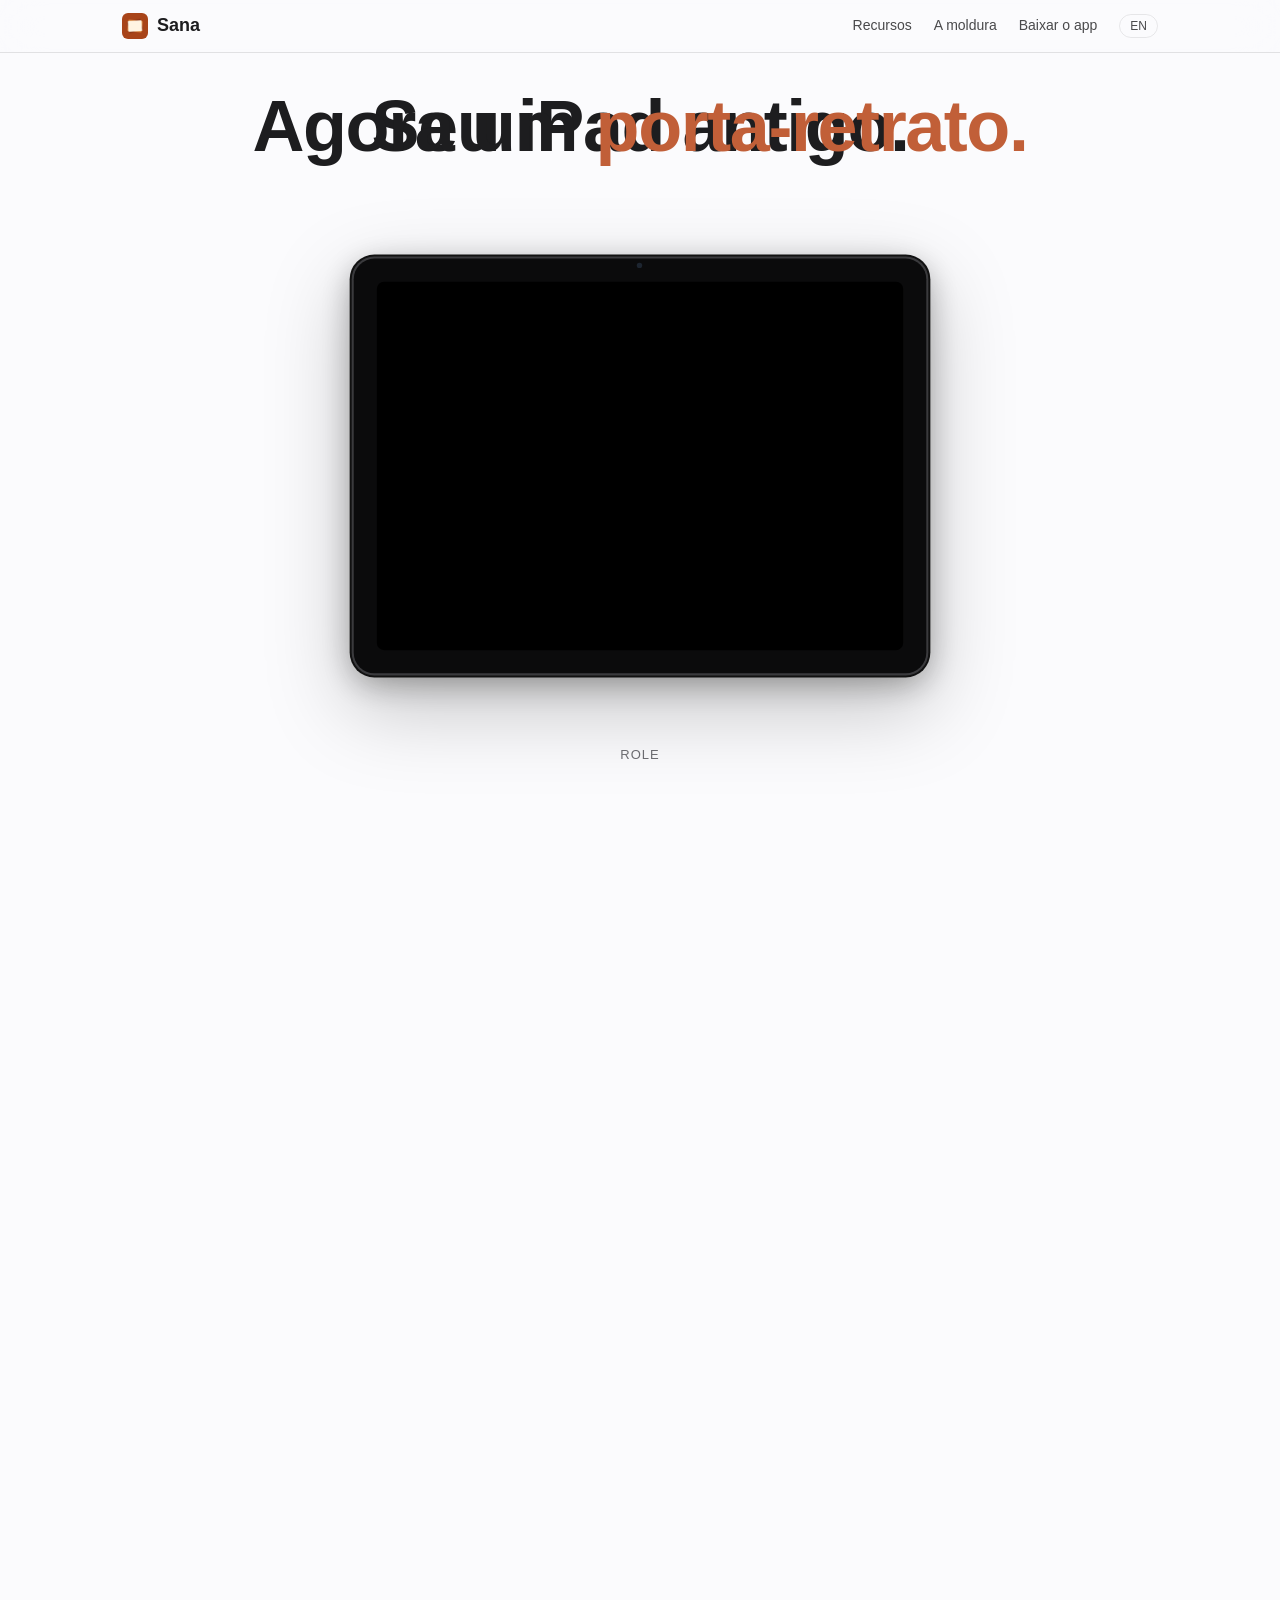
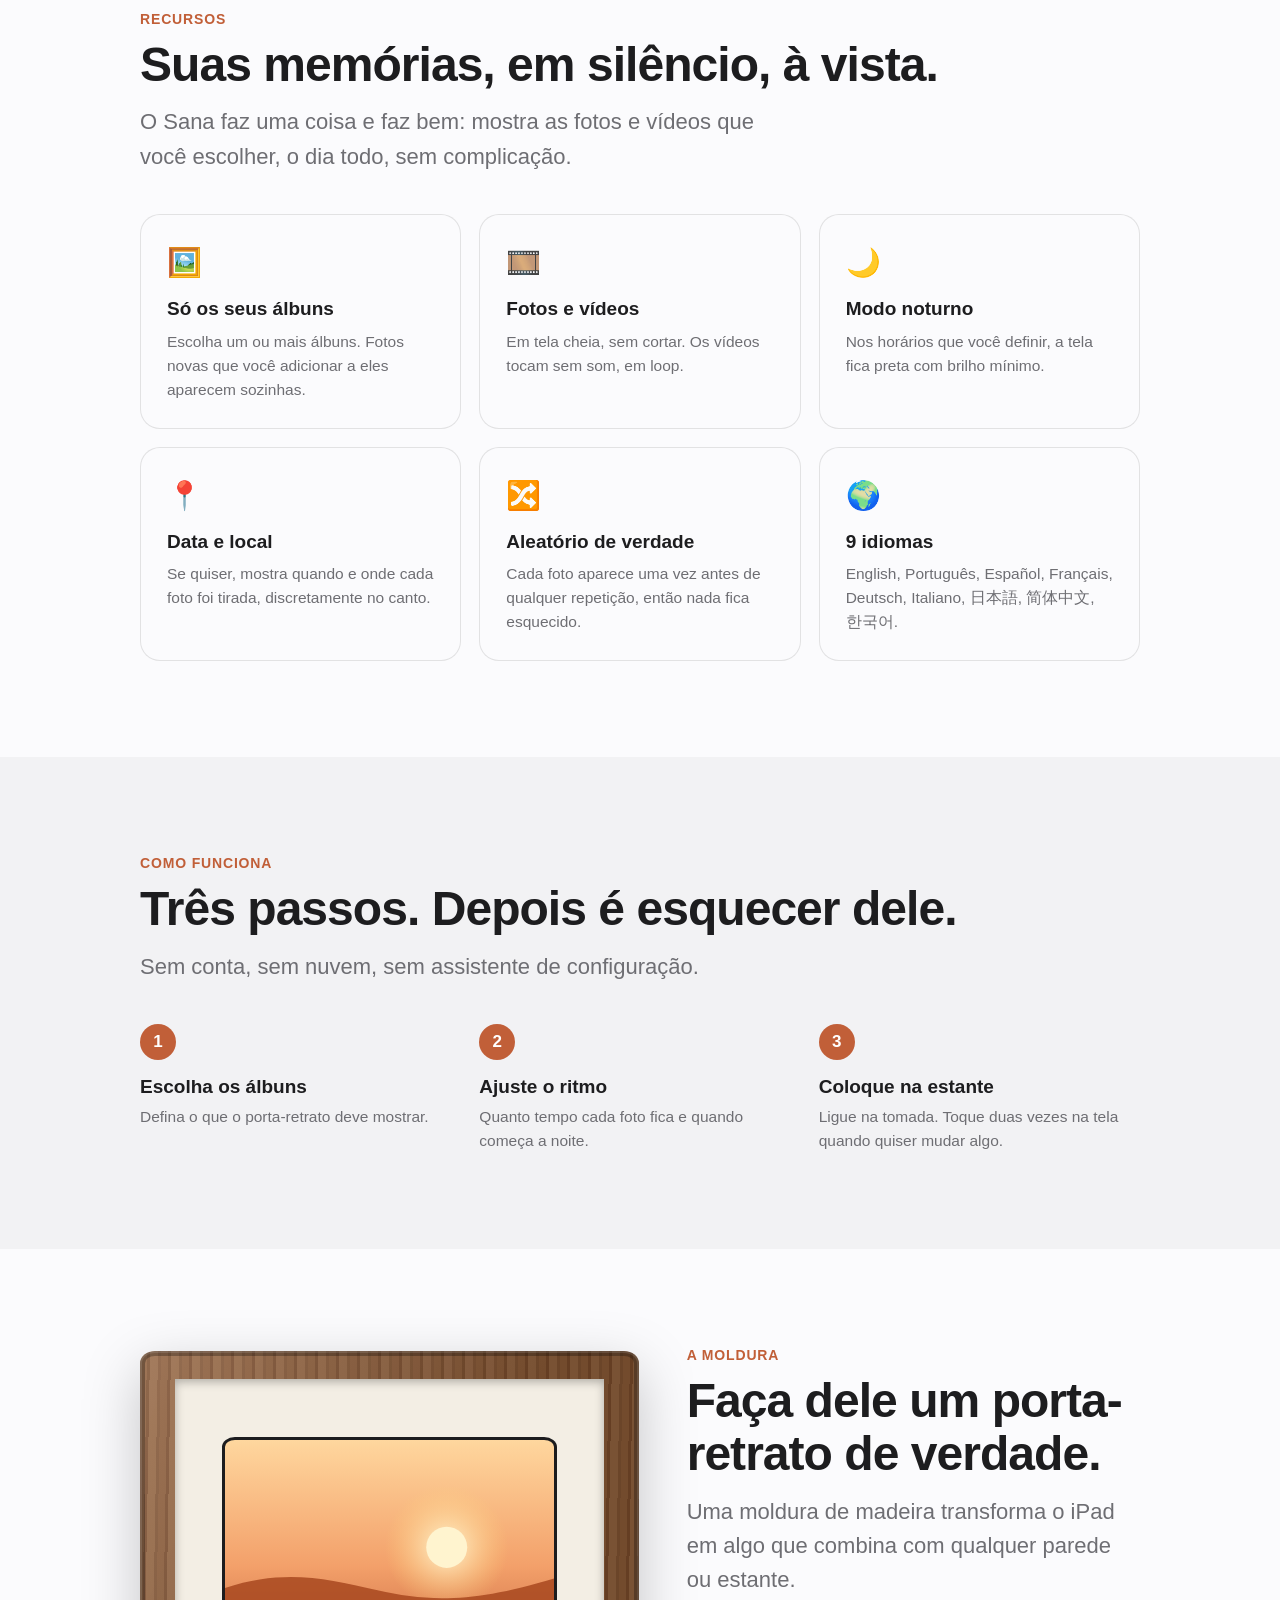
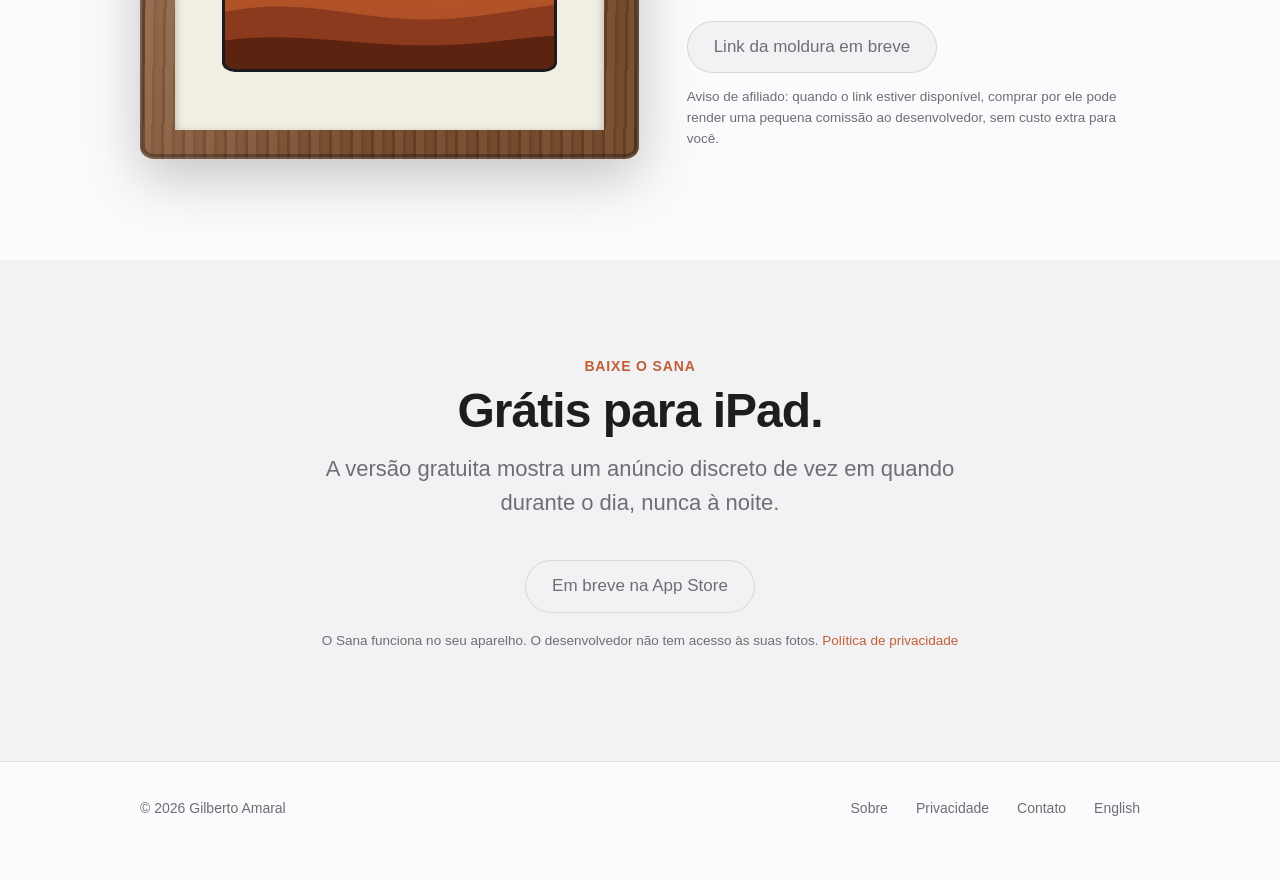
==== pt/index.html @ 2a7607f9 "Página comercial do Sana: cena de rolagem iPad→moldura, SEO, versão PT, Sobre" ====
<!doctype html>
<html lang="pt-BR">
<head>
<meta charset="utf-8">
<meta name="viewport" content="width=device-width, initial-scale=1">
<title>Sana – Transforme seu iPad antigo em um porta-retrato digital</title>
<meta name="description" content="O Sana transforma um iPad antigo em um lindo porta-retrato digital. Mostra os álbuns que você escolher, com modo noturno e total privacidade. Disponível em 9 idiomas.">
<link rel="canonical" href="https://sana.werker.com.br/pt/">
<link rel="alternate" hreflang="en" href="https://sana.werker.com.br/">
<link rel="alternate" hreflang="pt-BR" href="https://sana.werker.com.br/pt/">
<link rel="alternate" hreflang="x-default" href="https://sana.werker.com.br/">
<link rel="icon" href="../icon.png">
<meta property="og:type" content="website">
<meta property="og:title" content="Sana – Transforme seu iPad antigo em um porta-retrato digital">
<meta property="og:description" content="Dê uma segunda vida ao seu iPad antigo. Mostra os álbuns que você escolher, com modo noturno e total privacidade.">
<meta property="og:url" content="https://sana.werker.com.br/pt/">
<meta property="og:image" content="https://sana.werker.com.br/icon.png">
<meta name="twitter:card" content="summary">
<link rel="stylesheet" href="../assets/style.css">
<script type="application/ld+json">
{"@context":"https://schema.org","@type":"SoftwareApplication","name":"Sana","alternateName":"Sana – Porta-retrato","applicationCategory":"PhotographyApplication","operatingSystem":"iPadOS","description":"O Sana transforma um iPad antigo em um porta-retrato digital que mostra os álbuns que você escolher, com modo noturno e total privacidade.","inLanguage":["pt-BR","en","es","fr","de","it","ja","zh-Hans","ko"],"url":"https://sana.werker.com.br/pt/","author":{"@type":"Person","name":"Gilberto Amaral"},"offers":{"@type":"Offer","price":"0","priceCurrency":"BRL"}}
</script>
</head>
<body>

<header class="topbar"><div class="in">
  <a class="brand" href="./"><img src="../icon.png" alt="" width="26" height="26">Sana</a>
  <nav aria-label="Principal">
    <a class="hide-sm" href="#features">Recursos</a>
    <a class="hide-sm" href="#frame">A moldura</a>
    <a href="#get">Baixar o app</a>
    <a class="lang" href="../" hreflang="en" lang="en">EN</a>
  </nav>
</div></header>

<main>
<section class="scene" id="scene" aria-label="De iPad antigo a porta-retrato">
  <div class="sticky">
    <h1 class="lines"><span class="a">Seu iPad antigo.</span><span class="b">Agora um <em>porta-retrato.</em></span></h1>
    <div class="stage" role="img" aria-label="Um iPad exibindo uma apresentação de fotos, dentro de uma moldura de madeira">
      <div class="frame"></div>
      <div class="mat"></div>
      <div class="ipad"><div class="screen">
        <img class="slide" src="../assets/slide-1.svg" alt="">
        <img class="slide" src="../assets/slide-2.svg" alt="">
        <img class="slide" src="../assets/slide-3.svg" alt="">
      </div></div>
    </div>
    <div class="scroll-hint" aria-hidden="true">Role</div>
  </div>
</section>

<section class="block" id="features">
  <div class="wrap">
    <p class="eyebrow">Recursos</p>
    <h2>Suas memórias, em silêncio, à vista.</h2>
    <p class="lead">O Sana faz uma coisa e faz bem: mostra as fotos e vídeos que você escolher, o dia todo, sem complicação.</p>
    <div class="grid">
      <div class="card"><span class="ico" aria-hidden="true">🖼️</span><h3>Só os seus álbuns</h3><p>Escolha um ou mais álbuns. Fotos novas que você adicionar a eles aparecem sozinhas.</p></div>
      <div class="card"><span class="ico" aria-hidden="true">🎞️</span><h3>Fotos e vídeos</h3><p>Em tela cheia, sem cortar. Os vídeos tocam sem som, em loop.</p></div>
      <div class="card"><span class="ico" aria-hidden="true">🌙</span><h3>Modo noturno</h3><p>Nos horários que você definir, a tela fica preta com brilho mínimo.</p></div>
      <div class="card"><span class="ico" aria-hidden="true">📍</span><h3>Data e local</h3><p>Se quiser, mostra quando e onde cada foto foi tirada, discretamente no canto.</p></div>
      <div class="card"><span class="ico" aria-hidden="true">🔀</span><h3>Aleatório de verdade</h3><p>Cada foto aparece uma vez antes de qualquer repetição, então nada fica esquecido.</p></div>
      <div class="card"><span class="ico" aria-hidden="true">🌍</span><h3>9 idiomas</h3><p>English, Português, Español, Français, Deutsch, Italiano, 日本語, 简体中文, 한국어.</p></div>
    </div>
  </div>
</section>

<section class="block alt">
  <div class="wrap">
    <p class="eyebrow">Como funciona</p>
    <h2>Três passos. Depois é esquecer dele.</h2>
    <p class="lead">Sem conta, sem nuvem, sem assistente de configuração.</p>
    <div class="steps">
      <div class="step"><h3>Escolha os álbuns</h3><p>Defina o que o porta-retrato deve mostrar.</p></div>
      <div class="step"><h3>Ajuste o ritmo</h3><p>Quanto tempo cada foto fica e quando começa a noite.</p></div>
      <div class="step"><h3>Coloque na estante</h3><p>Ligue na tomada. Toque duas vezes na tela quando quiser mudar algo.</p></div>
    </div>
  </div>
</section>

<section class="block" id="frame">
  <div class="wrap split">
    <div class="woodcard" role="img" aria-label="Uma moldura de madeira com um tablet"></div>
    <div>
      <p class="eyebrow">A moldura</p>
      <h2>Faça dele um porta-retrato de verdade.</h2>
      <p class="lead" style="margin-bottom:24px">Uma moldura de madeira transforma o iPad em algo que combina com qualquer parede ou estante.</p>
      <!-- Troque href="#frame" e remova a classe "soon" quando o link de afiliado do AliExpress estiver pronto -->
      <a class="btn soon" href="#frame" aria-disabled="true">Link da moldura em breve</a>
      <p class="small" style="margin-top:14px">Aviso de afiliado: quando o link estiver disponível, comprar por ele pode render uma pequena comissão ao desenvolvedor, sem custo extra para você.</p>
    </div>
  </div>
</section>

<section class="block alt cta" id="get">
  <div class="wrap">
    <p class="eyebrow">Baixe o Sana</p>
    <h2>Grátis para iPad.</h2>
    <p class="lead" style="margin-left:auto;margin-right:auto">A versão gratuita mostra um anúncio discreto de vez em quando durante o dia, nunca à noite.</p>
    <div class="row">
      <!-- Troque pelo link da App Store quando o app for publicado -->
      <a class="btn soon" href="#get" aria-disabled="true">Em breve na App Store</a>
    </div>
    <p class="small" style="margin-top:18px">O Sana funciona no seu aparelho. O desenvolvedor não tem acesso às suas fotos. <a href="../privacy.html#pt">Política de privacidade</a></p>
  </div>
</section>
</main>

<footer><div class="wrap">
  <span class="grow">© 2026 Gilberto Amaral</span>
  <a href="about.html">Sobre</a>
  <a href="../privacy.html#pt">Privacidade</a>
  <a href="mailto:contato@amaral.pro">Contato</a>
  <a href="../" hreflang="en" lang="en">English</a>
</div></footer>

<script src="../assets/scene.js" defer></script>
</body>
</html>
---- assets/style.css ----
:root {
  --bg: #fbfbfd;
  --bg-alt: #f2f2f4;
  --text: #1d1d1f;
  --muted: #6e6e73;
  --accent: #c15f38;
  --accent-dark: #a8481f;
  --line: rgba(0, 0, 0, .1);
  --font: -apple-system, BlinkMacSystemFont, "SF Pro Display", "Helvetica Neue", Arial, sans-serif;
}
@media (prefers-color-scheme: dark) {
  :root { --bg: #111112; --bg-alt: #1b1b1d; --text: #f5f5f7; --muted: #a1a1a6; --line: rgba(255, 255, 255, .14); }
}
* { box-sizing: border-box; }
html { scroll-behavior: smooth; }
body { margin: 0; background: var(--bg); color: var(--text); font: 17px/1.55 var(--font); -webkit-font-smoothing: antialiased; }
a { color: var(--accent); text-decoration: none; }
a:hover { text-decoration: underline; }
img { max-width: 100%; }

/* top bar */
.topbar { position: sticky; top: 0; z-index: 20; backdrop-filter: saturate(180%) blur(20px); -webkit-backdrop-filter: saturate(180%) blur(20px); background: color-mix(in srgb, var(--bg) 82%, transparent); border-bottom: 1px solid var(--line); }
.topbar .in { max-width: 1080px; margin: 0 auto; padding: 0 22px; height: 52px; display: flex; align-items: center; gap: 26px; }
.brand { display: flex; align-items: center; gap: 9px; color: var(--text); font-weight: 600; font-size: 18px; }
.brand img { width: 26px; height: 26px; border-radius: 6px; }
.topbar nav { margin-left: auto; display: flex; gap: 22px; font-size: 14px; align-items: center; }
.topbar nav a { color: var(--text); opacity: .8; }
.topbar nav a:hover { opacity: 1; text-decoration: none; }
.lang { border: 1px solid var(--line); border-radius: 980px; padding: 2px 10px; font-size: 12px; }
@media (max-width: 640px) { .topbar nav a.hide-sm { display: none; } .topbar .in { gap: 12px; } }

/* scroll scene */
.scene { --ipad-scale: 1; --frame-o: 1; --frame-s: 1; --a-o: 0; --b-o: 1; position: relative; }
.scene .sticky { position: relative; min-height: 88vh; display: flex; flex-direction: column; align-items: center; padding: 40px 22px 24px; }
.scene.animated { height: 340vh; }
.scene.animated .sticky { position: sticky; top: 52px; height: calc(100vh - 52px); min-height: 0; padding-top: 4vh; overflow: hidden; }
.lines { display: grid; text-align: center; margin: 0 0 4.5vh; position: relative; z-index: 2; }
.lines span { grid-area: 1 / 1; font-size: clamp(34px, 6.2vw, 72px); line-height: 1.05; font-weight: 700; letter-spacing: -.02em; }
.lines .a { opacity: var(--a-o); }
.lines .b { opacity: var(--b-o); }
.lines .b em { font-style: normal; color: var(--accent); }
.stage { --sw: min(90vw, 58vh * 1.222); width: var(--sw); aspect-ratio: 1.222; position: relative; flex: none; filter: drop-shadow(0 28px 40px rgba(0, 0, 0, .22)); }
.frame { position: absolute; inset: 0; border-radius: 2.4%; opacity: var(--frame-o); transform: scale(var(--frame-s));
  background:
    linear-gradient(115deg, rgba(255,255,255,.16), rgba(0,0,0,.18) 60%),
    repeating-linear-gradient(91deg, #8c5b37 0 7px, #7b4c2b 7px 10px, #946440 10px 18px, #835432 18px 21px);
  box-shadow: inset 0 0 0 2px rgba(255,255,255,.12), inset 0 0 0 5px rgba(0,0,0,.28), inset 0 2px 14px rgba(0,0,0,.4); }
.mat { position: absolute; inset: 7% 7%; background: #f3eee4; border-radius: 1%; box-shadow: inset 0 3px 10px rgba(0,0,0,.28), inset 0 0 0 1px rgba(0,0,0,.08); opacity: var(--frame-o); transform: scale(var(--frame-s)); }
.ipad { position: absolute; left: 50%; top: 50%; width: 66%; aspect-ratio: 1.38; transform: translate(-50%, -50%) scale(var(--ipad-scale)); background: #0b0b0c; border-radius: 3.6% / 5%; padding: 2.6%;
  box-shadow: 0 0 0 1.5px #3a3a3d, 0 0 0 3px #111, 0 6px 24px rgba(0,0,0,.35); }
.ipad::after { content: ""; position: absolute; left: 50%; top: 1%; width: .9%; aspect-ratio: 1; border-radius: 50%; background: #1d2530; transform: translateX(-50%); }
.screen { position: relative; width: 100%; height: 100%; border-radius: 1.4% / 2%; overflow: hidden; background: #000; }
.slide { position: absolute; inset: 0; width: 100%; height: 100%; object-fit: cover; opacity: 0; animation: fade 18s infinite; }
.slide:nth-child(2) { animation-delay: 6s; }
.slide:nth-child(3) { animation-delay: 12s; }
@keyframes fade { 0% { opacity: 0; } 6% { opacity: 1; } 33% { opacity: 1; } 39% { opacity: 0; } 100% { opacity: 0; } }
.scroll-hint { opacity: var(--hint-o, 1); margin-top: 2vh; color: var(--muted); font-size: 13px; letter-spacing: .08em; text-transform: uppercase; }
.scene:not(.animated) .scroll-hint { display: none; }

/* sections */
section.block { padding: 96px 22px; }
section.alt { background: var(--bg-alt); }
.wrap { max-width: 1000px; margin: 0 auto; }
.eyebrow { color: var(--accent); font-weight: 600; font-size: 14px; letter-spacing: .06em; text-transform: uppercase; margin: 0 0 8px; }
h2 { font-size: clamp(28px, 4.6vw, 48px); line-height: 1.1; letter-spacing: -.02em; margin: 0 0 14px; }
.lead { color: var(--muted); font-size: clamp(18px, 2.2vw, 22px); max-width: 640px; margin: 0 0 40px; }
.grid { display: grid; grid-template-columns: repeat(auto-fit, minmax(270px, 1fr)); gap: 18px; }
.card { background: var(--bg); border: 1px solid var(--line); border-radius: 20px; padding: 26px; }
section.alt .card { background: var(--bg); }
.card h3 { margin: 0 0 6px; font-size: 19px; }
.card p { margin: 0; color: var(--muted); font-size: 15.5px; }
.card .ico { font-size: 28px; margin-bottom: 10px; display: block; }
.steps { counter-reset: s; display: grid; gap: 18px; grid-template-columns: repeat(auto-fit, minmax(220px, 1fr)); }
.step { counter-increment: s; }
.step::before { content: counter(s); display: grid; place-items: center; width: 36px; height: 36px; border-radius: 50%; background: var(--accent); color: #fff; font-weight: 700; margin-bottom: 12px; }
.step h3 { margin: 0 0 4px; font-size: 19px; }
.step p { margin: 0; color: var(--muted); font-size: 15.5px; }

.split { display: grid; grid-template-columns: 1.1fr 1fr; gap: 48px; align-items: center; }
@media (max-width: 760px) { .split { grid-template-columns: 1fr; } }
.woodcard { aspect-ratio: 1.222; border-radius: 3%; position: relative; filter: drop-shadow(0 18px 28px rgba(0,0,0,.22));
  background: linear-gradient(115deg, rgba(255,255,255,.16), rgba(0,0,0,.18) 60%), repeating-linear-gradient(91deg, #8c5b37 0 7px, #7b4c2b 7px 10px, #946440 10px 18px, #835432 18px 21px);
  box-shadow: inset 0 0 0 2px rgba(255,255,255,.12), inset 0 0 0 5px rgba(0,0,0,.28); }
.woodcard::before { content: ""; position: absolute; inset: 7%; background: #f3eee4; box-shadow: inset 0 3px 10px rgba(0,0,0,.28); }
.woodcard::after { content: ""; position: absolute; left: 17%; right: 17%; top: 22%; bottom: 22%; background: #0b0b0c; border-radius: 3%; box-shadow: 0 0 0 3px #1c1c1e; background-image: url(slide-1.svg); background-size: cover; background-position: center; }

.btn { display: inline-block; padding: 12px 26px; border-radius: 980px; font-size: 17px; font-weight: 500; border: 1px solid transparent; }
.btn.primary { background: var(--accent); color: #fff; }
.btn.primary:hover { background: var(--accent-dark); text-decoration: none; }
.btn.ghost { border-color: var(--accent); color: var(--accent); }
.btn.soon { background: var(--bg-alt); color: var(--muted); border-color: var(--line); cursor: default; }
.btn.soon:hover { text-decoration: none; }
.cta { text-align: center; }
.cta .row { display: flex; flex-wrap: wrap; gap: 14px; justify-content: center; margin-top: 22px; }
.small { color: var(--muted); font-size: 13.5px; }

footer { border-top: 1px solid var(--line); padding: 36px 22px 60px; color: var(--muted); font-size: 14px; }
footer .wrap { display: flex; flex-wrap: wrap; gap: 14px 28px; align-items: center; }
footer a { color: var(--muted); }
footer .grow { flex: 1; min-width: 200px; }

/* plain pages (about) */
.page { max-width: 720px; margin: 0 auto; padding: 56px 22px 80px; }
.page h1 { font-size: clamp(32px, 5vw, 48px); letter-spacing: -.02em; line-height: 1.1; margin: 0 0 18px; }
.page h2 { font-size: 22px; margin: 36px 0 8px; letter-spacing: 0; }

@media (prefers-reduced-motion: reduce) { html { scroll-behavior: auto; } .slide { animation: none; } .slide:first-child { opacity: 1; } }
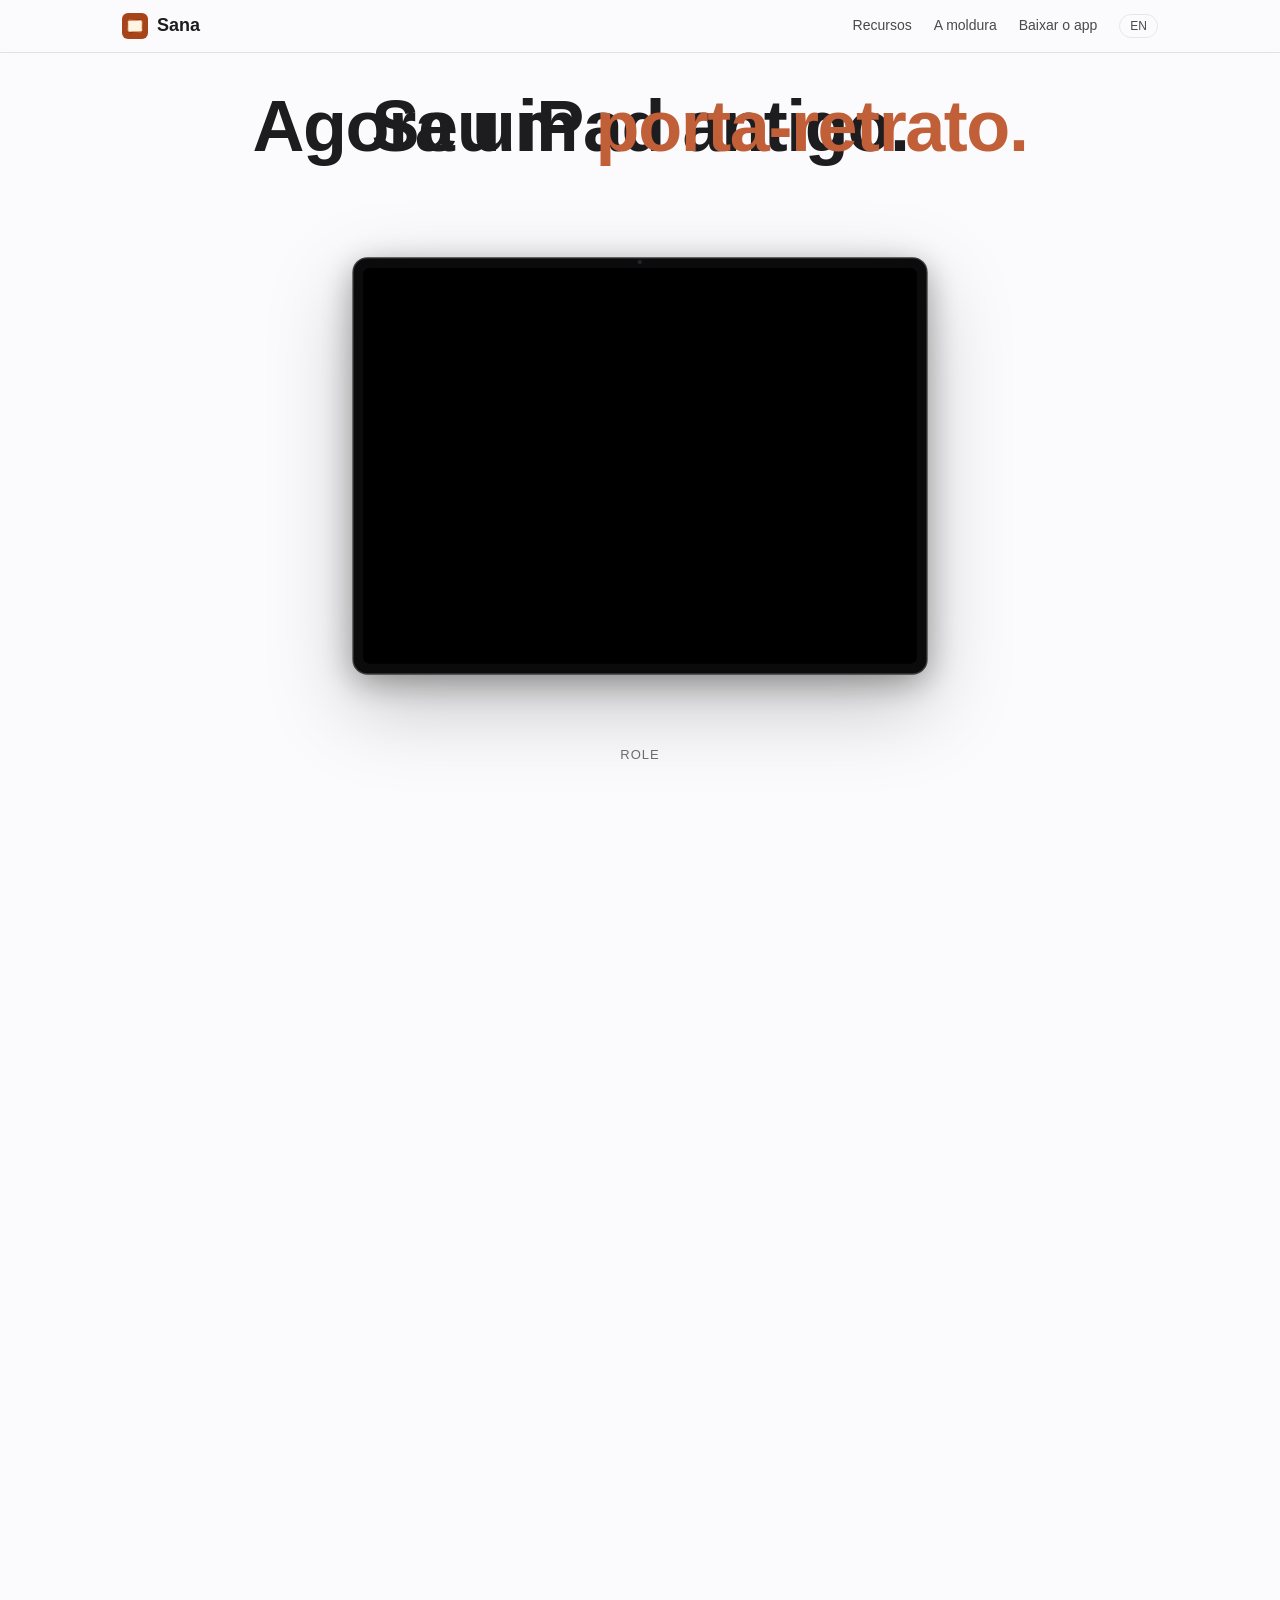
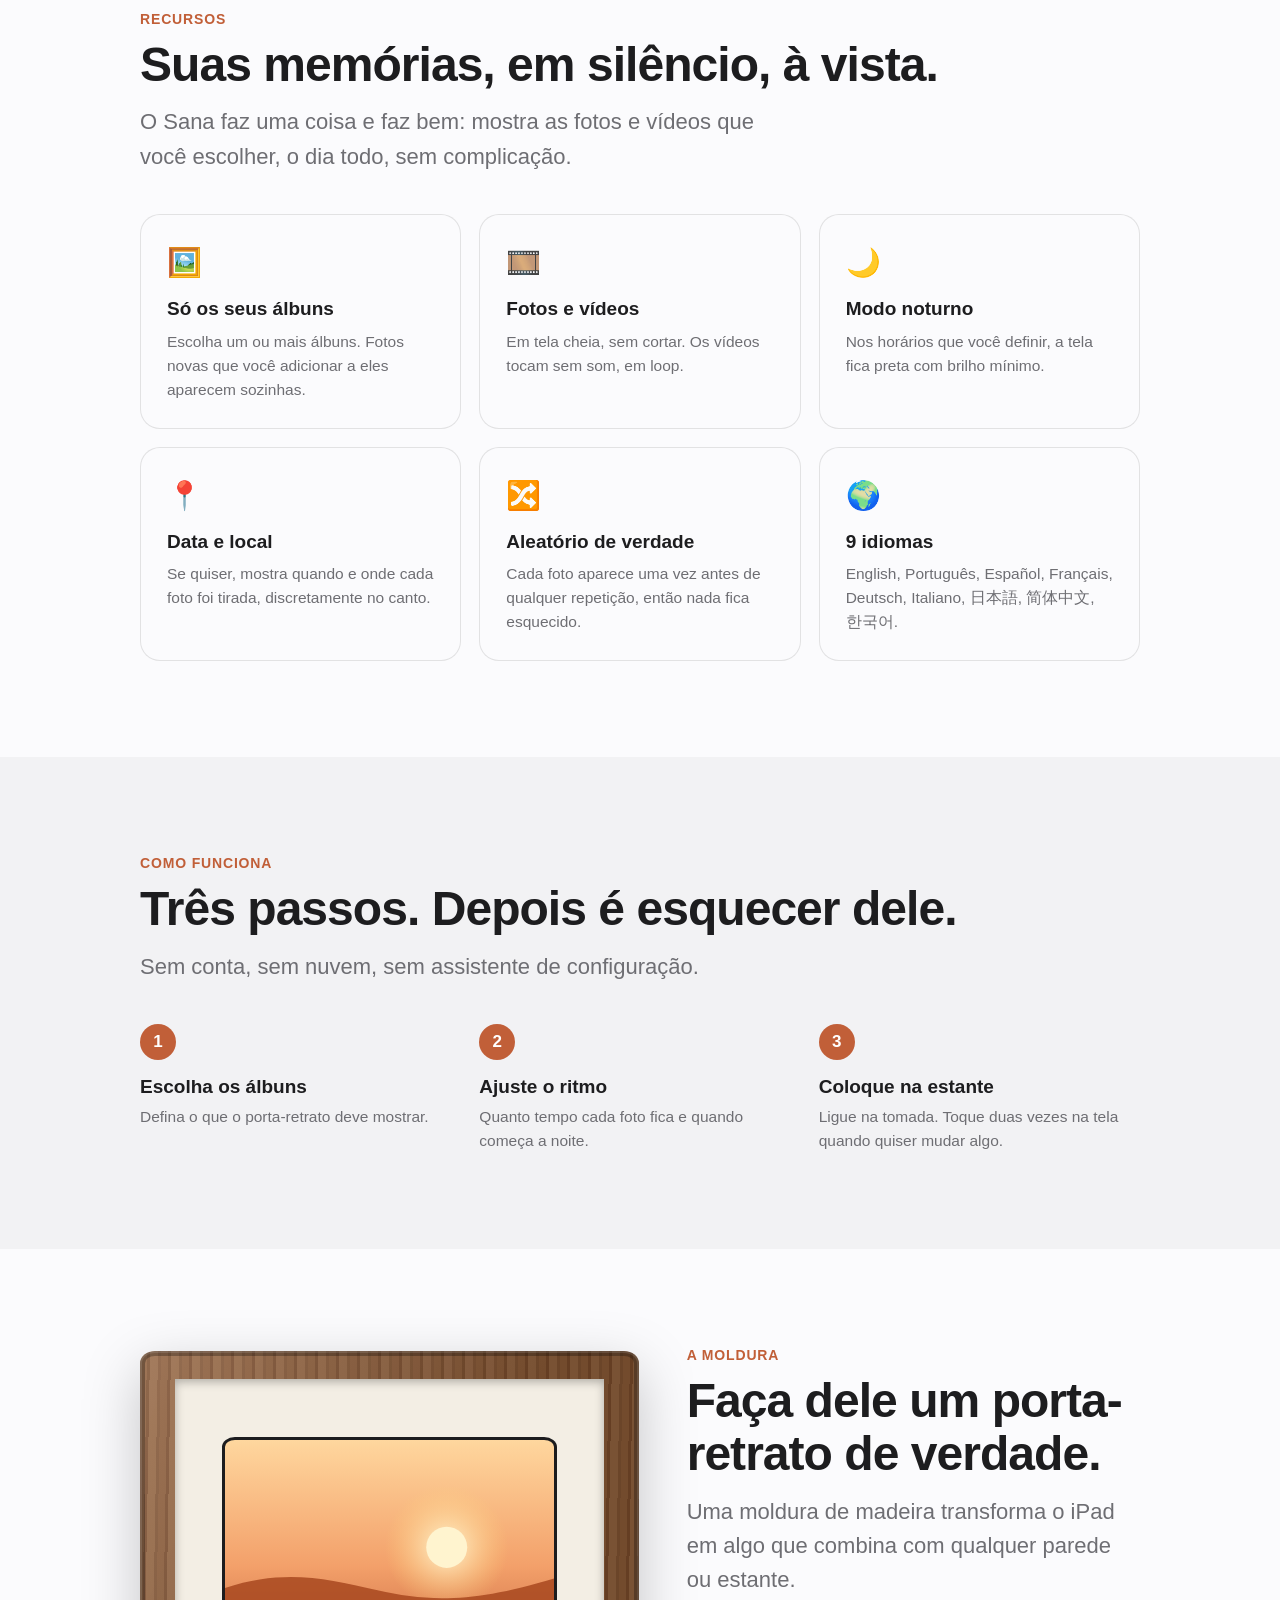
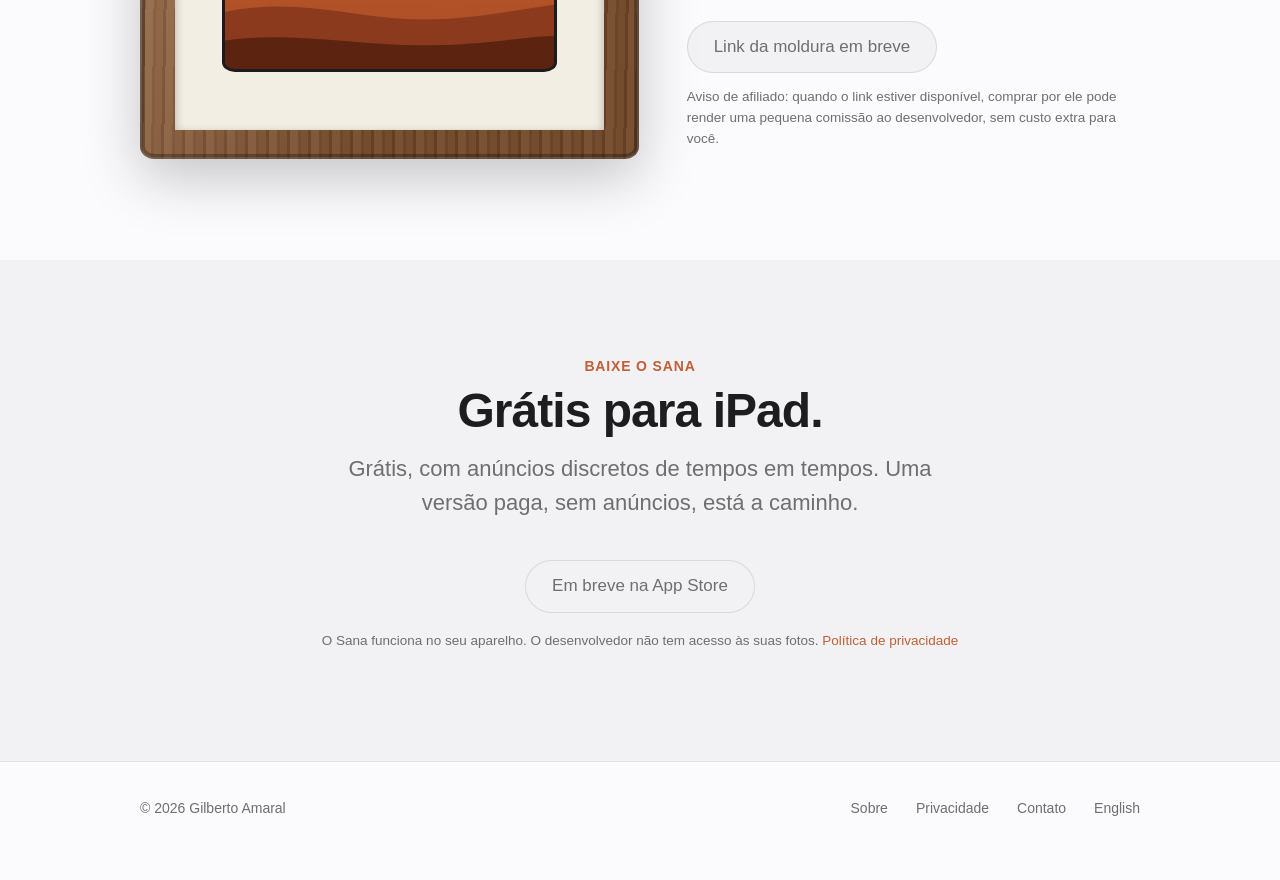
==== commit 6e2fc308: "Ajusta o texto sobre anúncios e versão paga" ====
--- a/pt/index.html
+++ b/pt/index.html
@@ -97,7 +97,7 @@
   <div class="wrap">
     <p class="eyebrow">Baixe o Sana</p>
     <h2>Grátis para iPad.</h2>
-    <p class="lead" style="margin-left:auto;margin-right:auto">A versão gratuita mostra um anúncio discreto de vez em quando durante o dia, nunca à noite.</p>
+    <p class="lead" style="margin-left:auto;margin-right:auto">Grátis, com anúncios discretos de tempos em tempos. Uma versão paga, sem anúncios, está a caminho.</p>
     <div class="row">
       <!-- Troque pelo link da App Store quando o app for publicado -->
       <a class="btn soon" href="#get" aria-disabled="true">Em breve na App Store</a>
--- a/assets/style.css
+++ b/assets/style.css
@@ -46,10 +46,10 @@
     repeating-linear-gradient(91deg, #8c5b37 0 7px, #7b4c2b 7px 10px, #946440 10px 18px, #835432 18px 21px);
   box-shadow: inset 0 0 0 2px rgba(255,255,255,.12), inset 0 0 0 5px rgba(0,0,0,.28), inset 0 2px 14px rgba(0,0,0,.4); }
 .mat { position: absolute; inset: 7% 7%; background: #f3eee4; border-radius: 1%; box-shadow: inset 0 3px 10px rgba(0,0,0,.28), inset 0 0 0 1px rgba(0,0,0,.08); opacity: var(--frame-o); transform: scale(var(--frame-s)); }
-.ipad { position: absolute; left: 50%; top: 50%; width: 66%; aspect-ratio: 1.38; transform: translate(-50%, -50%) scale(var(--ipad-scale)); background: #0b0b0c; border-radius: 3.6% / 5%; padding: 2.6%;
-  box-shadow: 0 0 0 1.5px #3a3a3d, 0 0 0 3px #111, 0 6px 24px rgba(0,0,0,.35); }
-.ipad::after { content: ""; position: absolute; left: 50%; top: 1%; width: .9%; aspect-ratio: 1; border-radius: 50%; background: #1d2530; transform: translateX(-50%); }
-.screen { position: relative; width: 100%; height: 100%; border-radius: 1.4% / 2%; overflow: hidden; background: #000; }
+.ipad { position: absolute; left: 50%; top: 50%; width: 66%; aspect-ratio: 1.38; transform: translate(-50%, -50%) scale(var(--ipad-scale)); background: #0b0b0c; border-radius: 2.4% / 3.3%; padding: 1.15%;
+  box-shadow: 0 0 0 1px #3a3a3d, 0 6px 24px rgba(0,0,0,.35); }
+.ipad::after { content: ""; position: absolute; left: 50%; top: .4%; width: .55%; aspect-ratio: 1; border-radius: 50%; background: #1d2530; transform: translateX(-50%); }
+.screen { position: relative; width: 100%; height: 100%; border-radius: 1.1% / 1.5%; overflow: hidden; background: #000; }
 .slide { position: absolute; inset: 0; width: 100%; height: 100%; object-fit: cover; opacity: 0; animation: fade 18s infinite; }
 .slide:nth-child(2) { animation-delay: 6s; }
 .slide:nth-child(3) { animation-delay: 12s; }
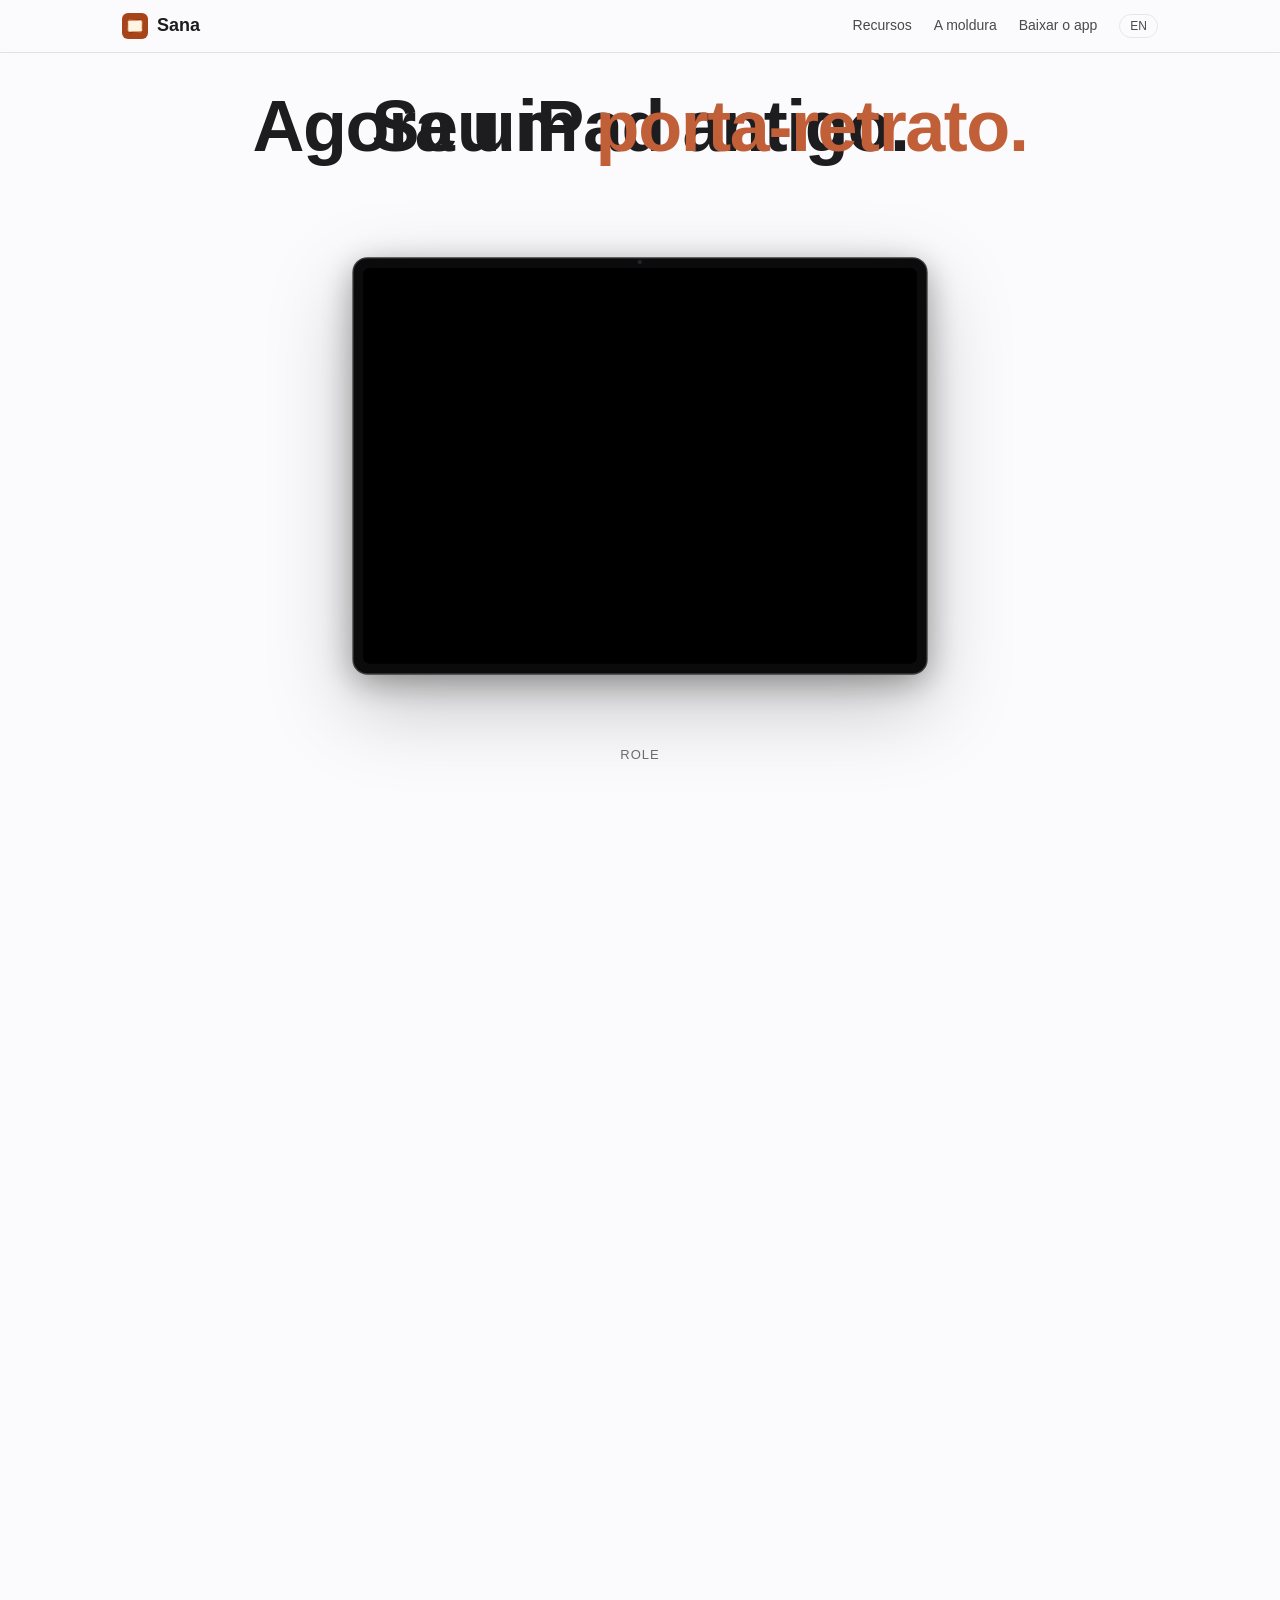
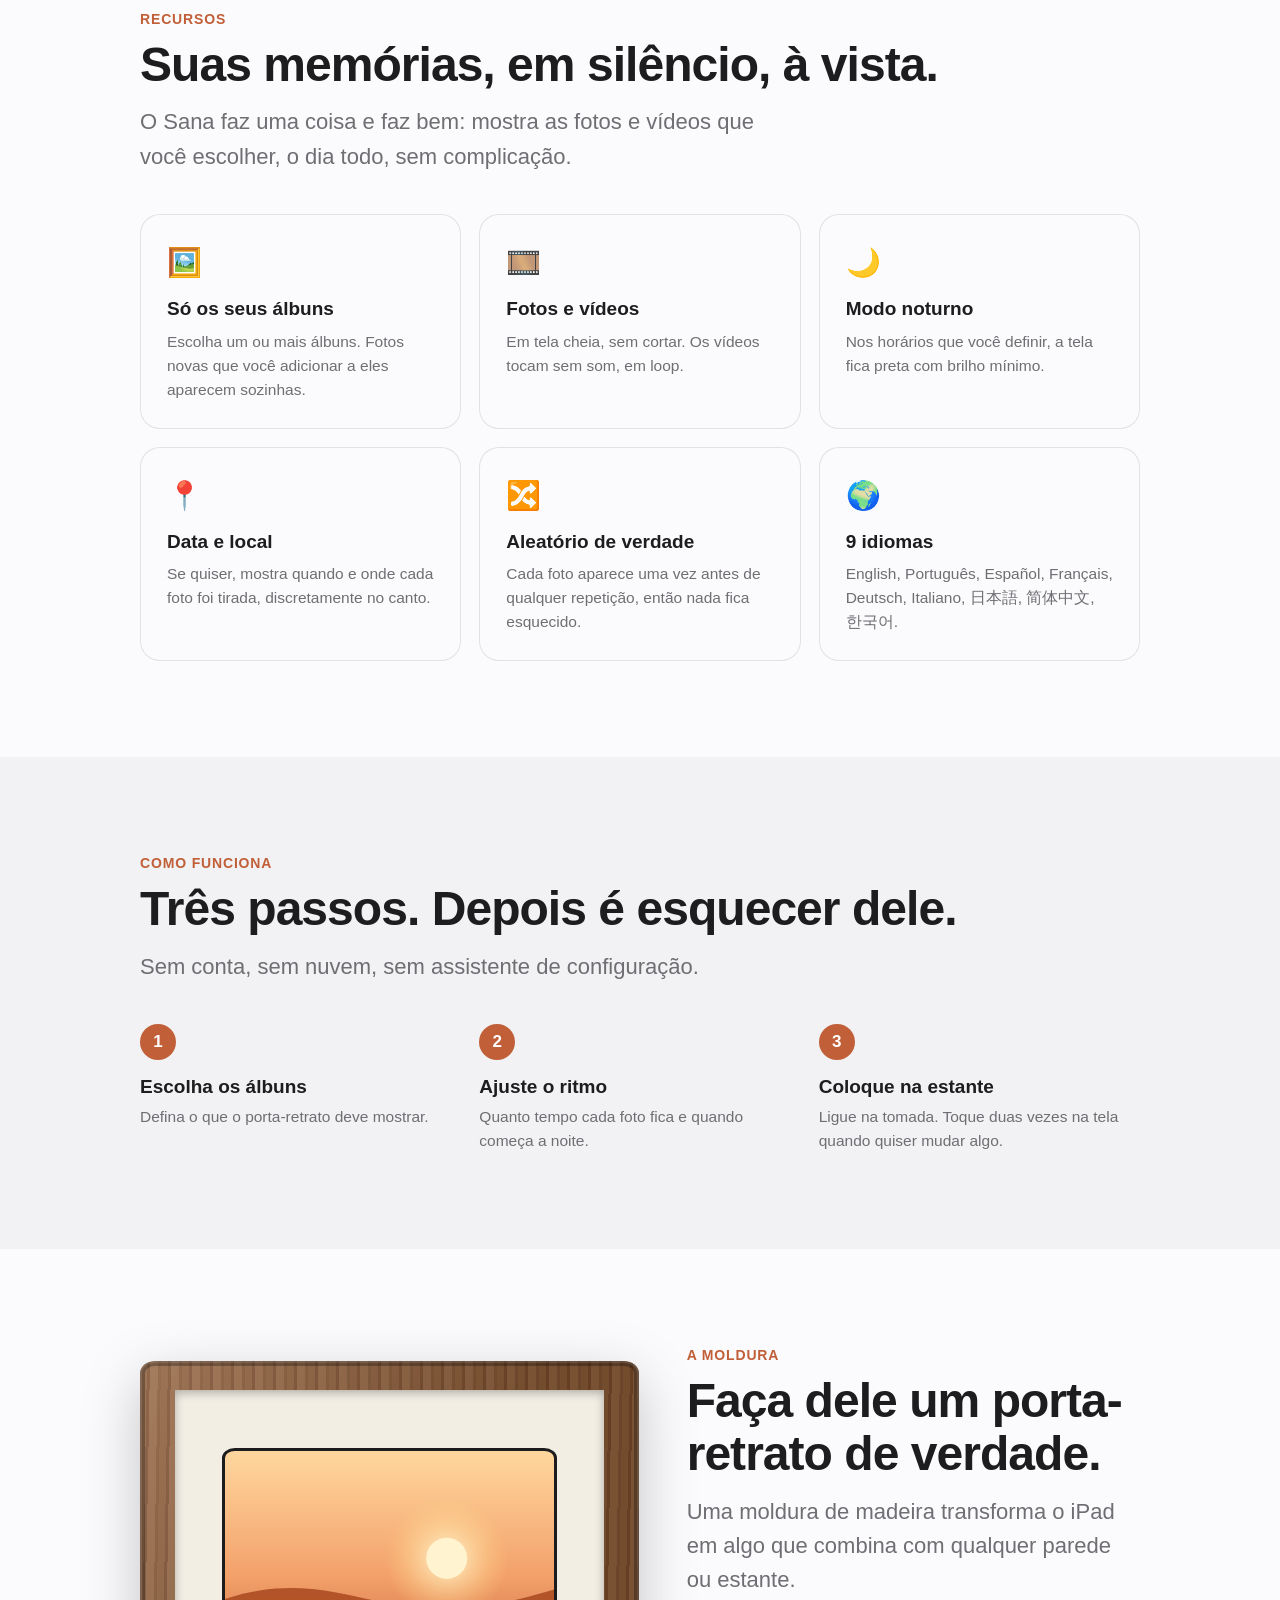
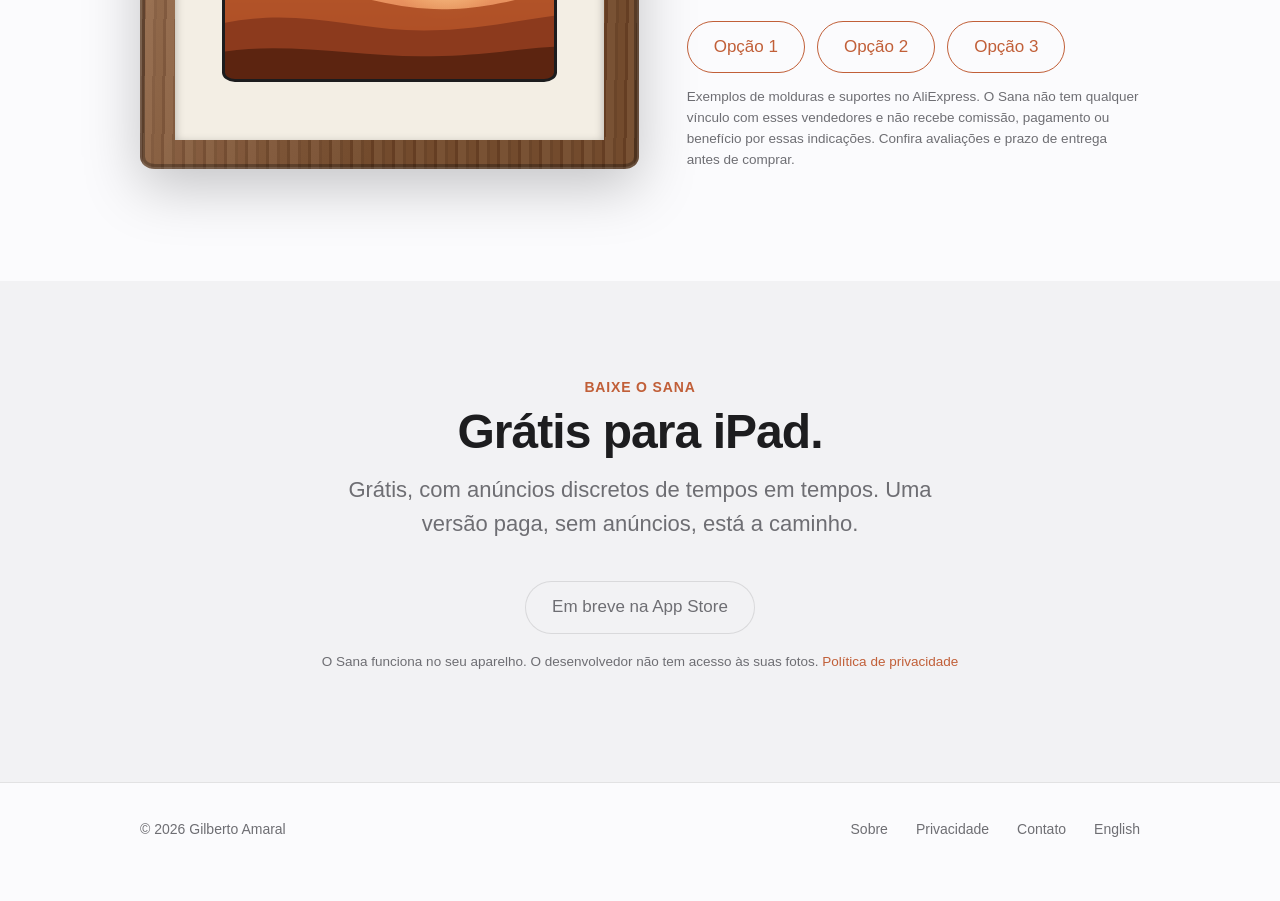
==== commit 4fca5864: "Replace frame placeholder with three AliExpress suggestions and no-affiliation notice Co-Authored-By" ====
--- a/pt/index.html
+++ b/pt/index.html
@@ -86,9 +86,12 @@
       <p class="eyebrow">A moldura</p>
       <h2>Faça dele um porta-retrato de verdade.</h2>
       <p class="lead" style="margin-bottom:24px">Uma moldura de madeira transforma o iPad em algo que combina com qualquer parede ou estante.</p>
-      <!-- Troque href="#frame" e remova a classe "soon" quando o link de afiliado do AliExpress estiver pronto -->
-      <a class="btn soon" href="#frame" aria-disabled="true">Link da moldura em breve</a>
-      <p class="small" style="margin-top:14px">Aviso de afiliado: quando o link estiver disponível, comprar por ele pode render uma pequena comissão ao desenvolvedor, sem custo extra para você.</p>
+      <div style="display:flex;flex-wrap:wrap;gap:12px">
+        <a class="btn ghost" href="https://pt.aliexpress.com/item/1005013532491918.html" target="_blank" rel="noopener noreferrer nofollow">Opção 1</a>
+        <a class="btn ghost" href="https://pt.aliexpress.com/item/1005008466432429.html" target="_blank" rel="noopener noreferrer nofollow">Opção 2</a>
+        <a class="btn ghost" href="https://pt.aliexpress.com/item/1005009505653108.html" target="_blank" rel="noopener noreferrer nofollow">Opção 3</a>
+      </div>
+      <p class="small" style="margin-top:14px">Exemplos de molduras e suportes no AliExpress. O Sana não tem qualquer vínculo com esses vendedores e não recebe comissão, pagamento ou benefício por essas indicações. Confira avaliações e prazo de entrega antes de comprar.</p>
     </div>
   </div>
 </section>
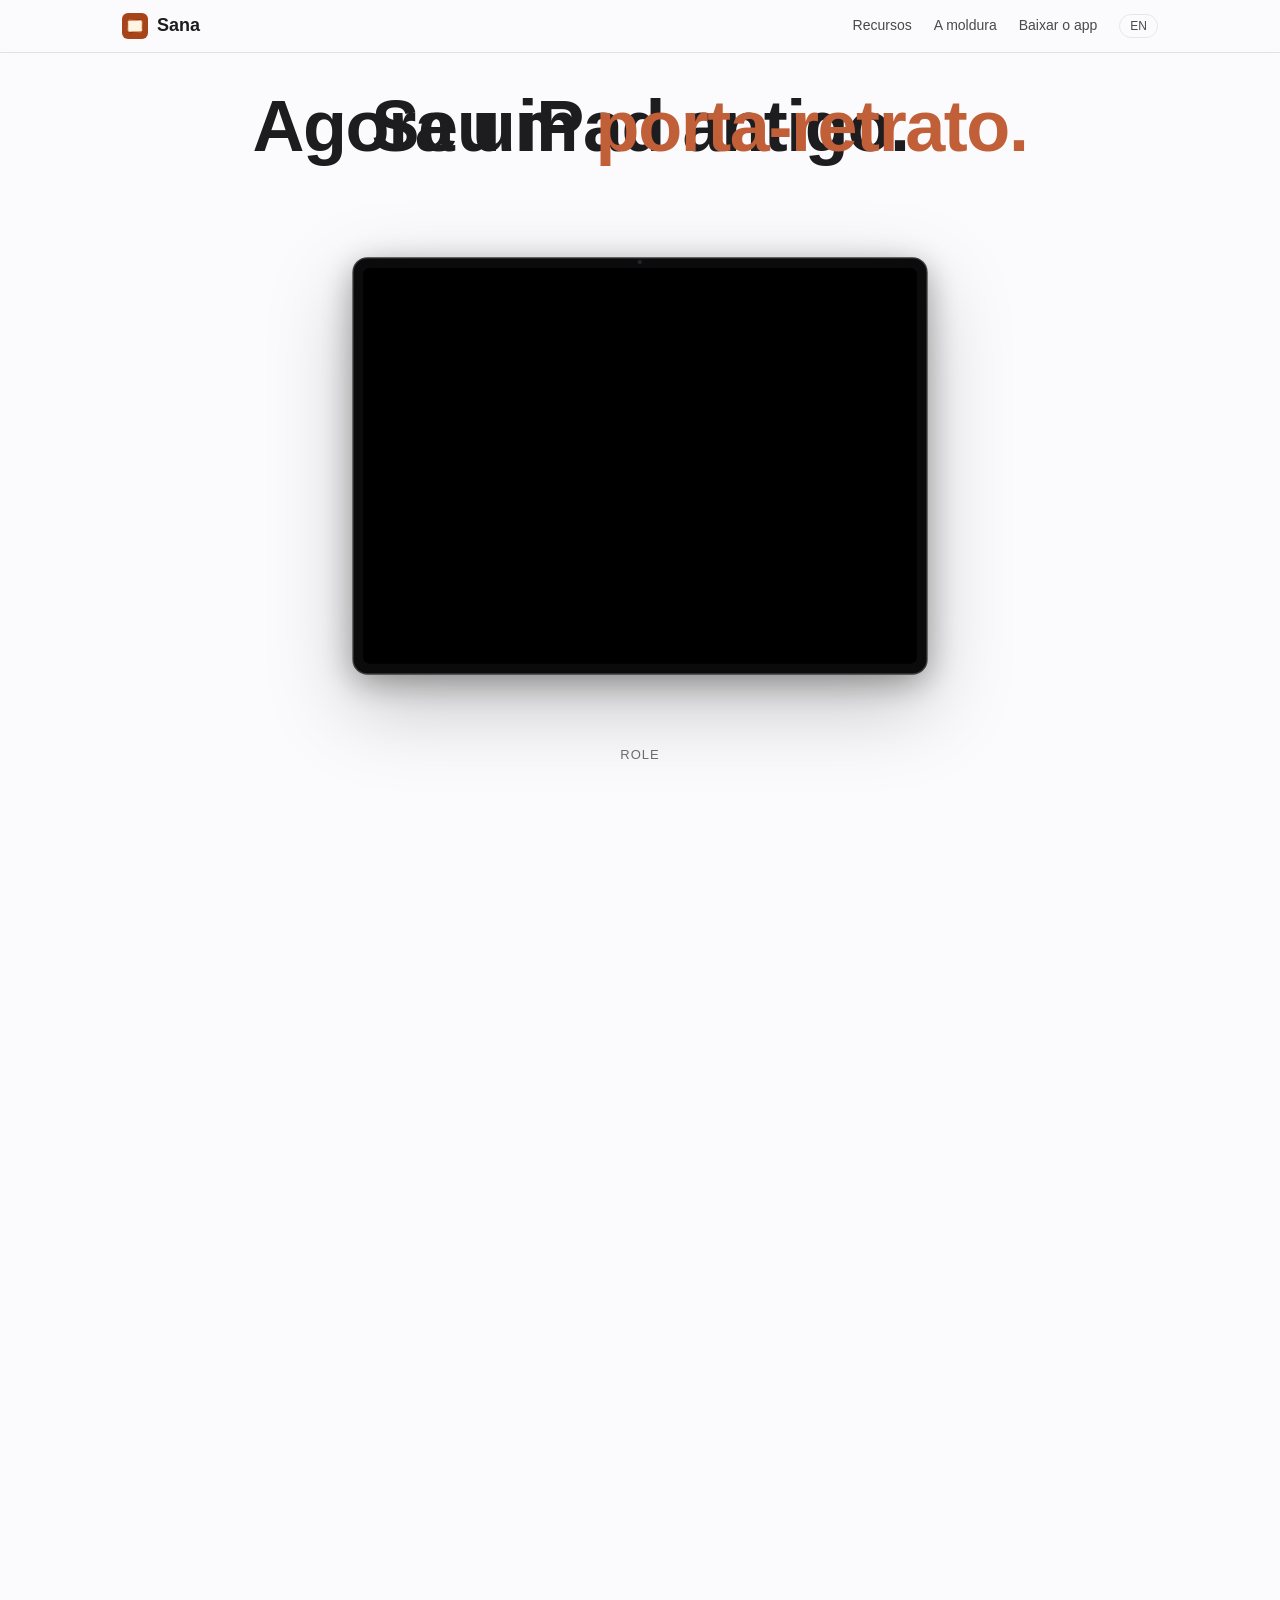
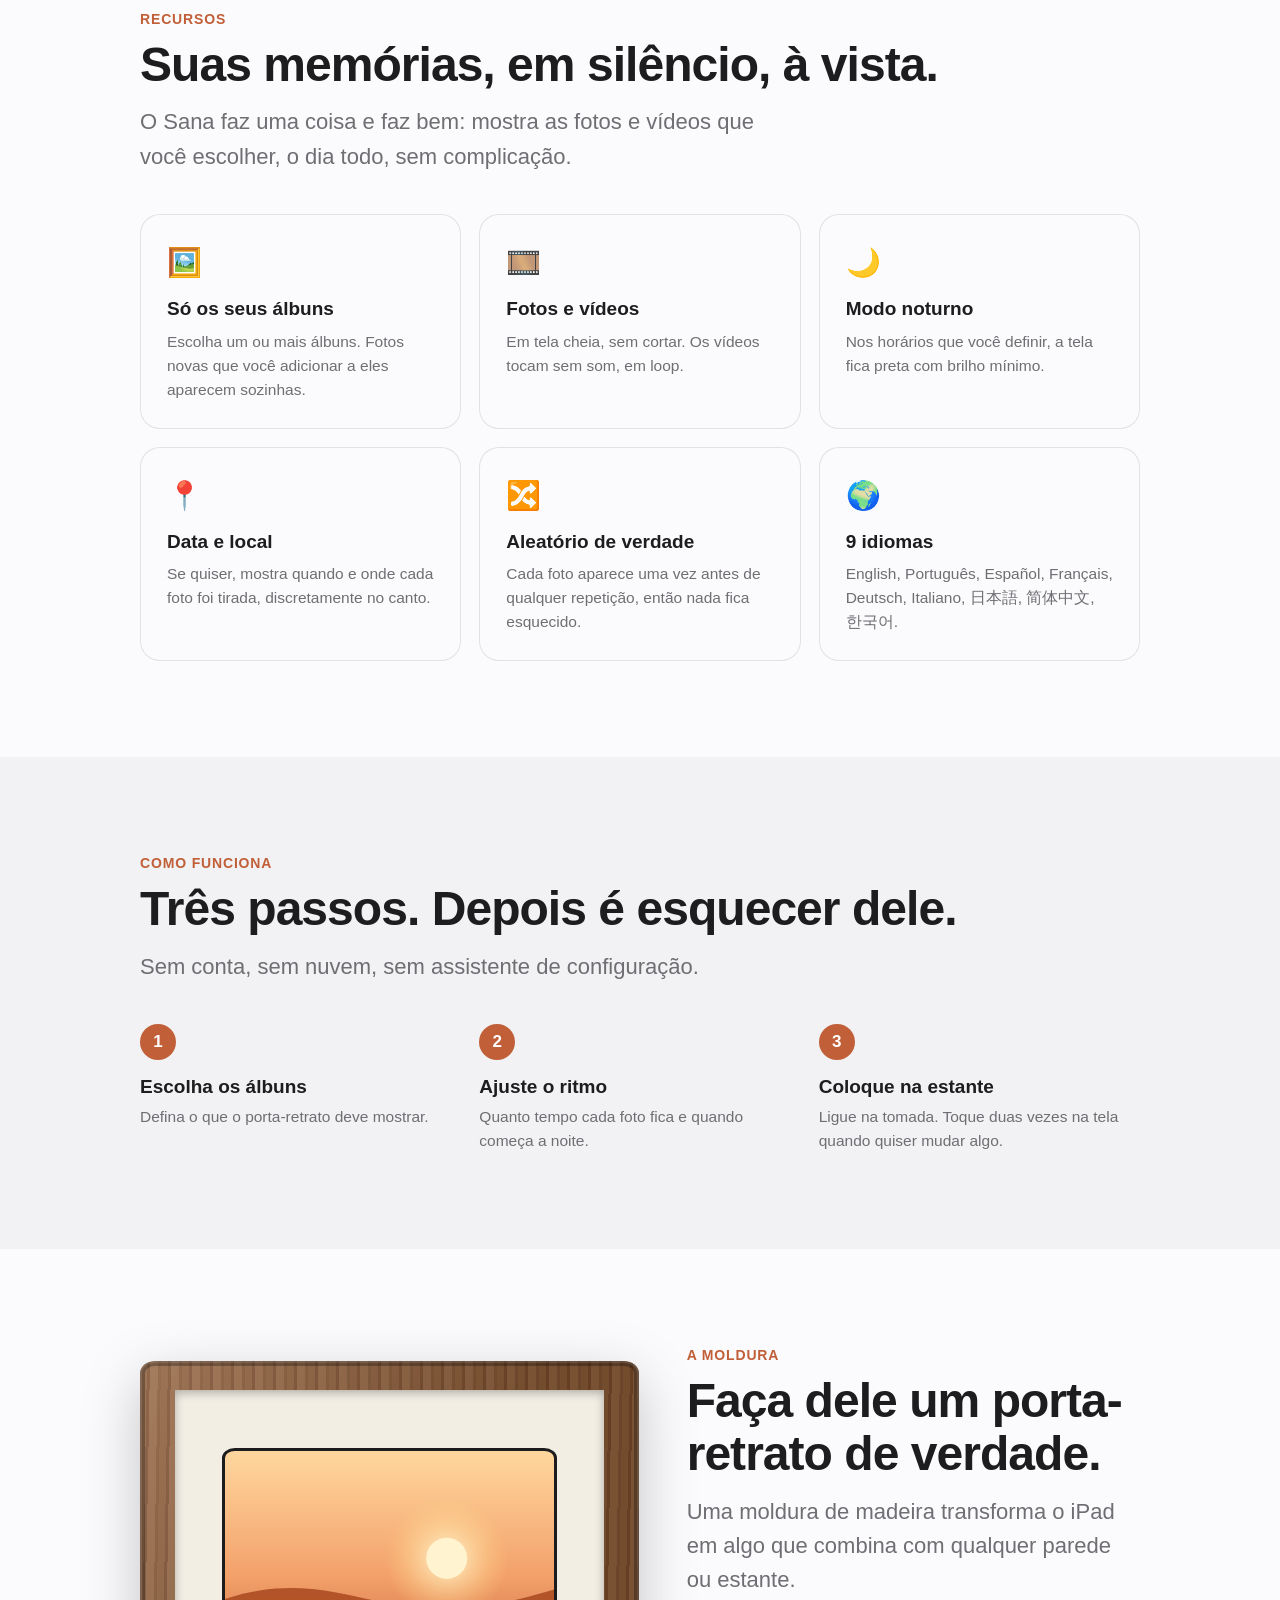
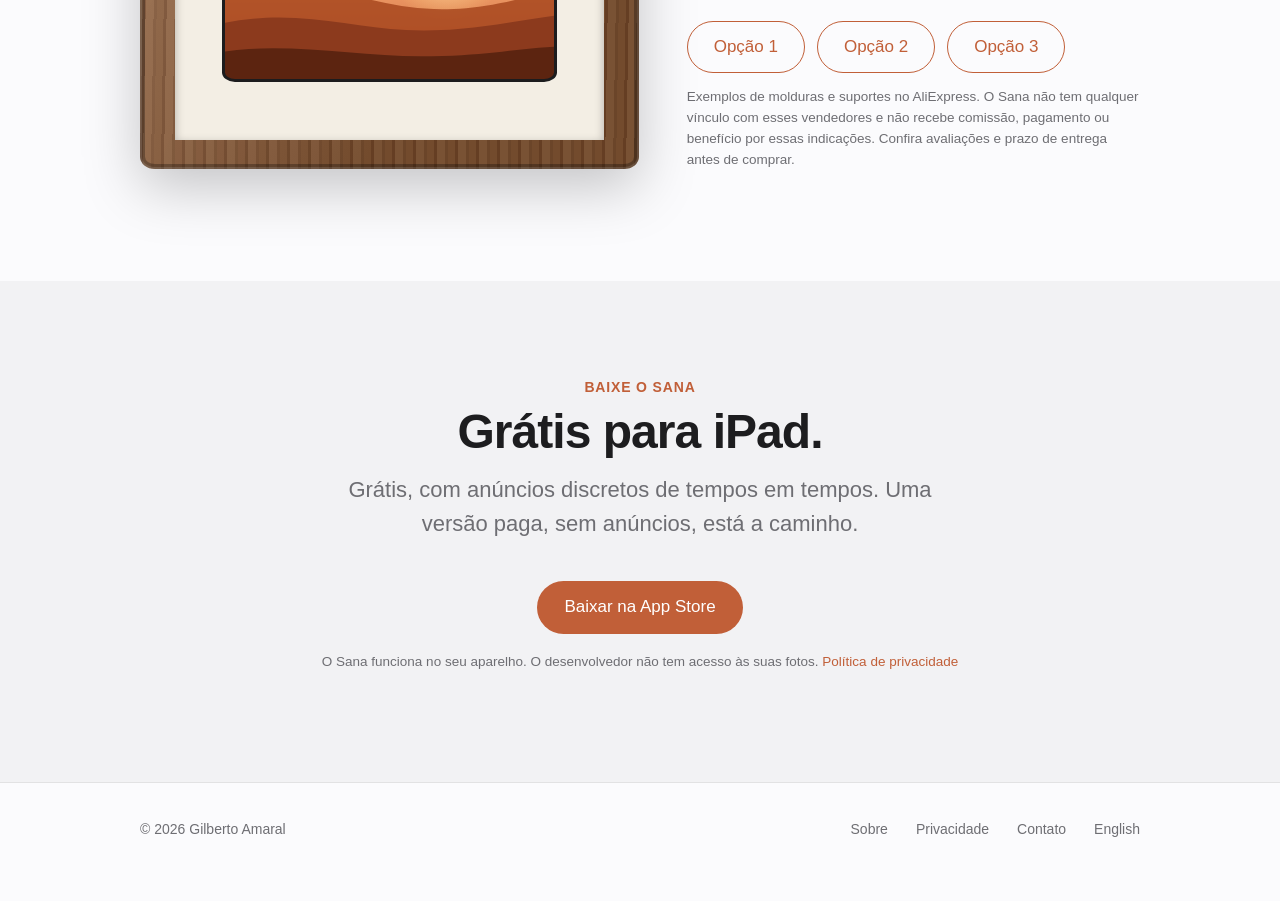
==== commit a8e55eef: "Link the App Store in the download section Co-Authored-By: Claude Sonnet 5.5 <noreply@anthropic.com>" ====
--- a/pt/index.html
+++ b/pt/index.html
@@ -102,8 +102,7 @@
     <h2>Grátis para iPad.</h2>
     <p class="lead" style="margin-left:auto;margin-right:auto">Grátis, com anúncios discretos de tempos em tempos. Uma versão paga, sem anúncios, está a caminho.</p>
     <div class="row">
-      <!-- Troque pelo link da App Store quando o app for publicado -->
-      <a class="btn soon" href="#get" aria-disabled="true">Em breve na App Store</a>
+      <a class="btn primary" href="https://apps.apple.com/app/id6817953132">Baixar na App Store</a>
     </div>
     <p class="small" style="margin-top:18px">O Sana funciona no seu aparelho. O desenvolvedor não tem acesso às suas fotos. <a href="../privacy.html#pt">Política de privacidade</a></p>
   </div>
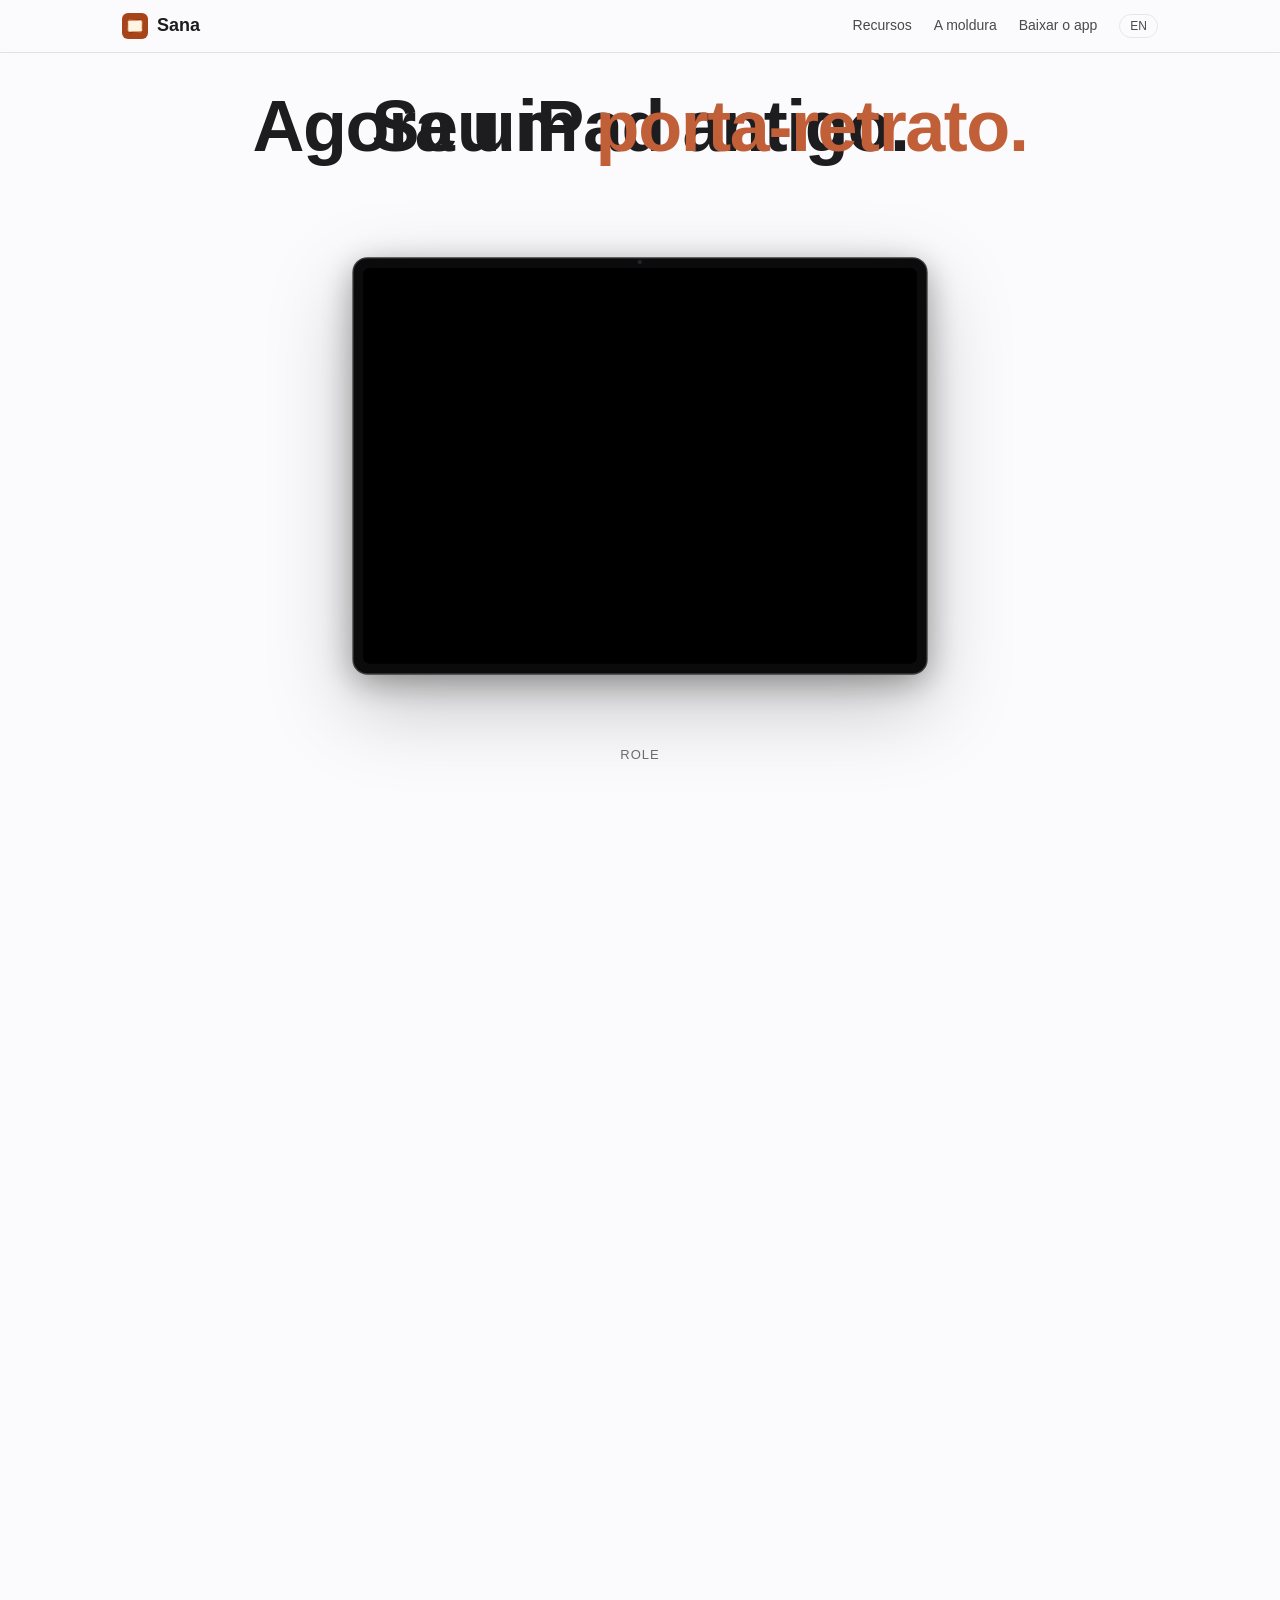
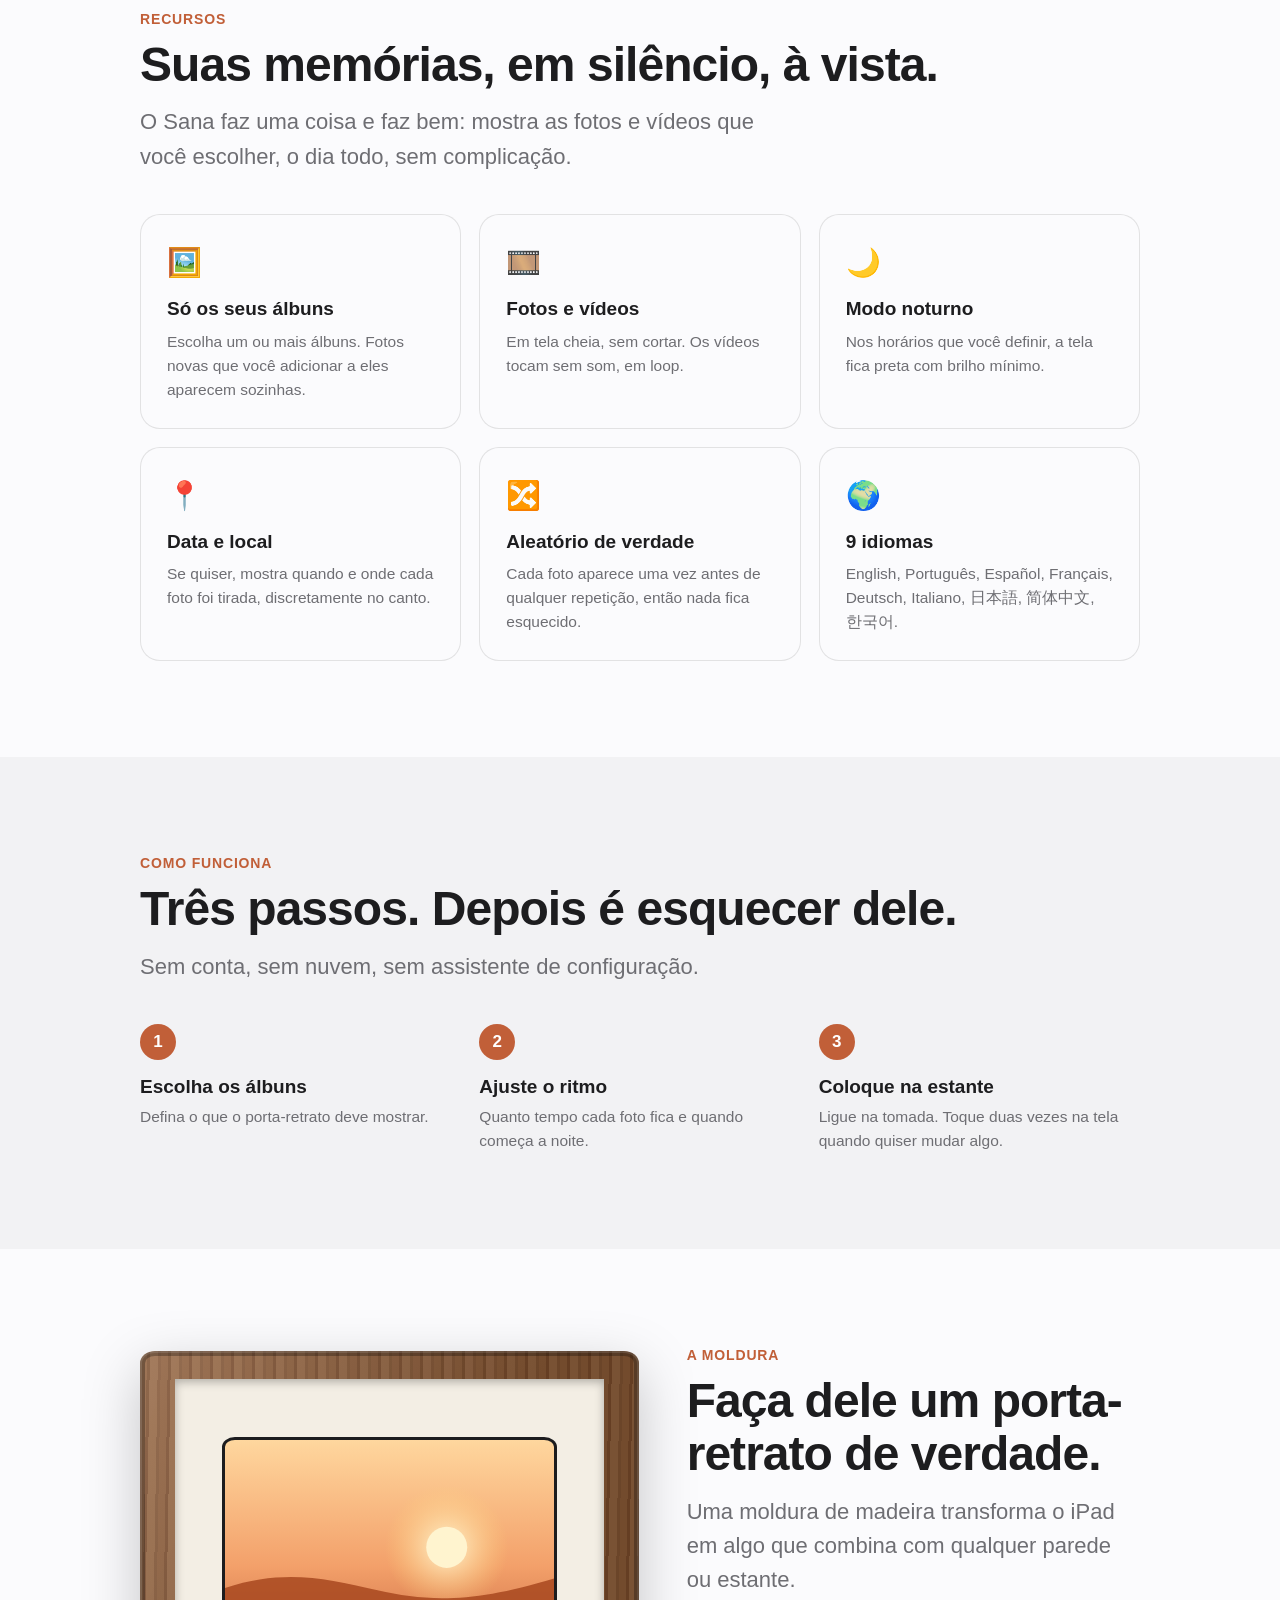
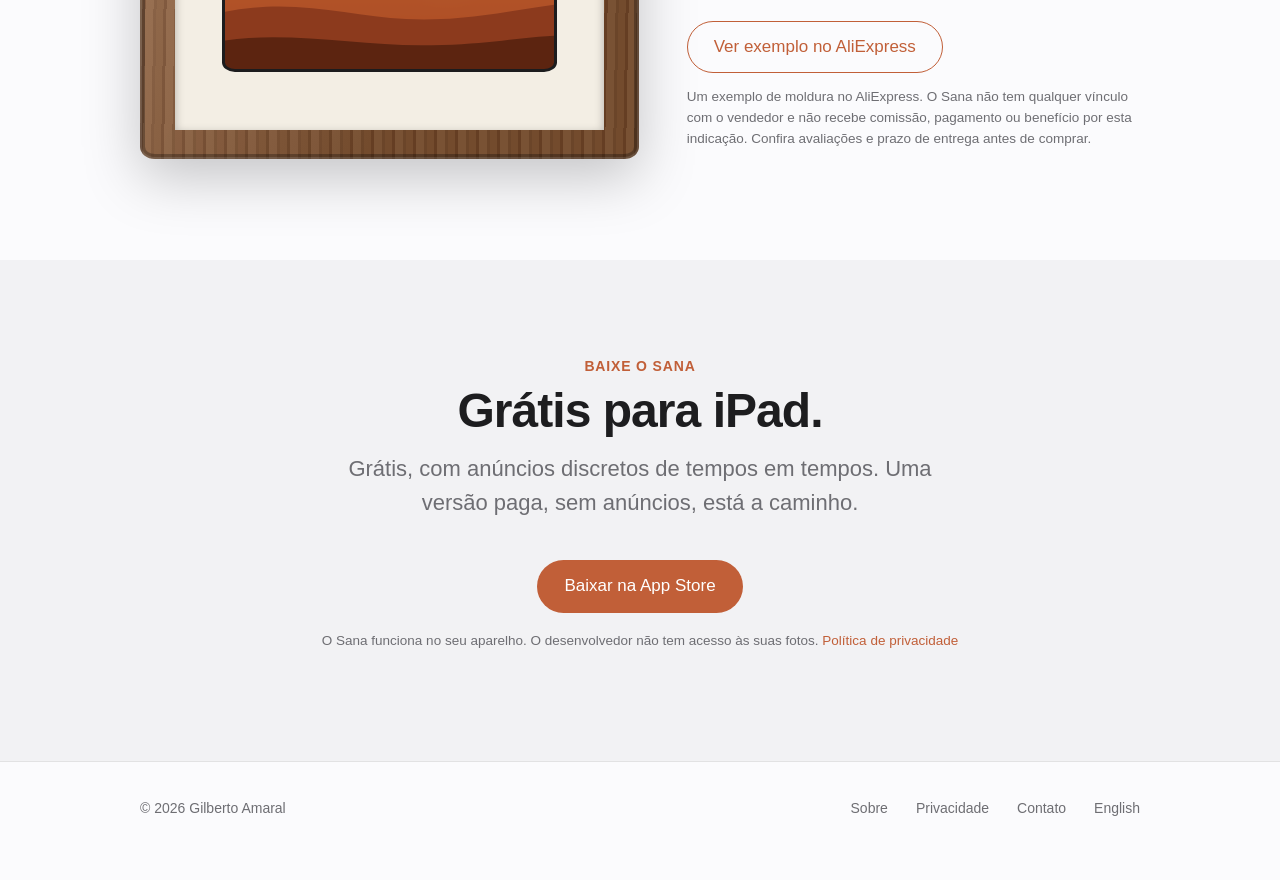
==== commit dea8255f: "Keep only the working AliExpress example link Co-Authored-By: Claude Sonnet 5.5 <noreply@anthropic.c" ====
--- a/pt/index.html
+++ b/pt/index.html
@@ -87,11 +87,9 @@
       <h2>Faça dele um porta-retrato de verdade.</h2>
       <p class="lead" style="margin-bottom:24px">Uma moldura de madeira transforma o iPad em algo que combina com qualquer parede ou estante.</p>
       <div style="display:flex;flex-wrap:wrap;gap:12px">
-        <a class="btn ghost" href="https://pt.aliexpress.com/item/1005013532491918.html" target="_blank" rel="noopener noreferrer nofollow">Opção 1</a>
-        <a class="btn ghost" href="https://pt.aliexpress.com/item/1005008466432429.html" target="_blank" rel="noopener noreferrer nofollow">Opção 2</a>
-        <a class="btn ghost" href="https://pt.aliexpress.com/item/1005009505653108.html" target="_blank" rel="noopener noreferrer nofollow">Opção 3</a>
+        <a class="btn ghost" href="https://pt.aliexpress.com/item/1005013532491918.html" target="_blank" rel="noopener noreferrer nofollow">Ver exemplo no AliExpress</a>
       </div>
-      <p class="small" style="margin-top:14px">Exemplos de molduras e suportes no AliExpress. O Sana não tem qualquer vínculo com esses vendedores e não recebe comissão, pagamento ou benefício por essas indicações. Confira avaliações e prazo de entrega antes de comprar.</p>
+      <p class="small" style="margin-top:14px">Um exemplo de moldura no AliExpress. O Sana não tem qualquer vínculo com o vendedor e não recebe comissão, pagamento ou benefício por esta indicação. Confira avaliações e prazo de entrega antes de comprar.</p>
     </div>
   </div>
 </section>
